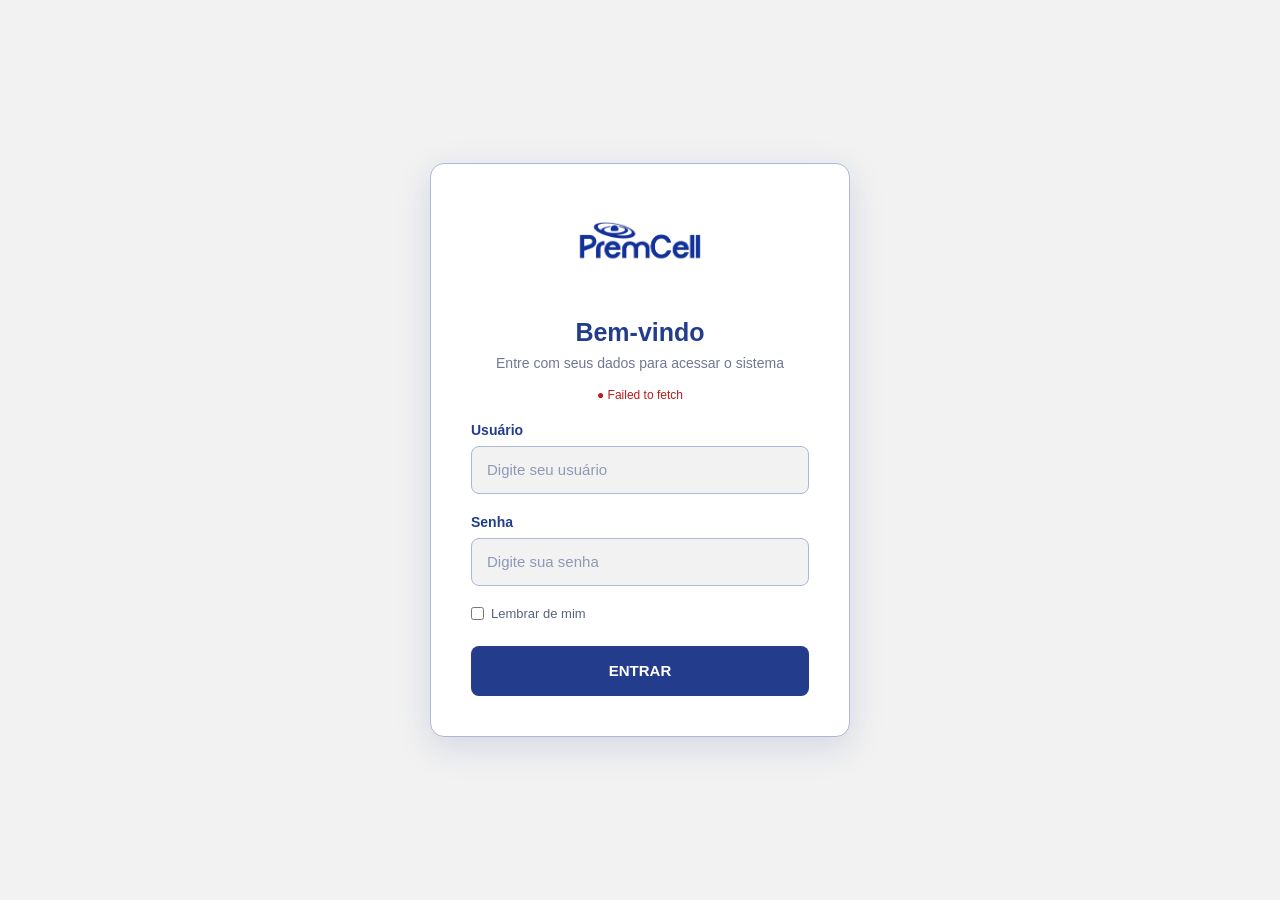
==== index.html @ b53e06a4 "Envio inicial do projeto" ====
<!DOCTYPE html>
<html lang="pt-BR">
<head>
<meta charset="UTF-8">
<meta name="viewport" content="width=device-width, initial-scale=1.0">
<title>Login | Validação de Documentação</title>
<link rel="icon" type="image/png" href="favicon.png">
<style>
* { margin:0; padding:0; box-sizing:border-box; font-family:Arial, Helvetica, sans-serif; }
body { min-height:100vh; display:flex; align-items:center; justify-content:center; background:#F2F2F2; padding:20px; }
.login-container { width:100%; max-width:420px; background:#FFFFFF; border-radius:14px; padding:40px; box-shadow:0 10px 35px rgba(35,61,140,.15); border:1px solid #ADB8D9; }
.logo-container { text-align:center; margin-bottom:30px; }
.logo-container img { max-width:200px; max-height:80px; object-fit:contain; }
.title { text-align:center; color:#233D8C; font-size:25px; font-weight:700; margin-bottom:8px; }
.subtitle { text-align:center; color:#6F7894; font-size:14px; margin-bottom:30px; }
.input-group { margin-bottom:20px; }
.input-group label { display:block; color:#233D8C; font-size:14px; font-weight:600; margin-bottom:8px; }
.input-group input { width:100%; height:48px; padding:0 15px; border:1px solid #ADB8D9; border-radius:8px; background:#F2F2F2; color:#233D8C; font-size:15px; outline:none; transition:.2s ease; }
.input-group input:focus { border-color:#2E4CA6; background:#FFFFFF; box-shadow:0 0 0 3px rgba(46,76,166,.12); }
.input-group input::placeholder { color:#8E99B5; }
.options { display:flex; justify-content:space-between; align-items:center; margin-bottom:25px; font-size:13px; }
.remember { display:flex; align-items:center; gap:7px; color:#59637E; }
.remember input { accent-color:#2E4CA6; cursor:pointer; }
.login-err { color:#C42B2B; background:#F8E1DF; border-radius:8px; padding:10px 12px; font-size:13px; margin-bottom:16px; }
.login-button { width:100%; height:50px; border:none; border-radius:8px; background:#233D8C; color:#FFFFFF; font-size:15px; font-weight:700; cursor:pointer; transition:.2s ease; }
.login-button:hover { background:#2E4CA6; transform:translateY(-1px); box-shadow:0 5px 15px rgba(35,61,140,.25); }
.login-button:active { transform:translateY(0); }
.login-button:disabled { opacity:.6; cursor:not-allowed; transform:none; box-shadow:none; }
#apiStatus { text-align:center; font-size:12px; color:#6F7894; margin:-14px 0 18px; line-height:1.4; word-break:break-word; }
@media (max-width:480px) { .login-container { padding:30px 25px; } .title { font-size:22px; } }
</style>
</head>
<body>
<div class="login-container">
  <div class="logo-container"><img src="img/logo_azul.png" alt="Logo da Empresa"></div>
  <h1 class="title">Bem-vindo</h1>
  <p class="subtitle">Entre com seus dados para acessar o sistema</p>

  <p id="apiStatus">Verificando conexão com o servidor...</p>

  <form id="formLogin" novalidate>
    <div class="input-group">
      <label for="usuario">Usuário</label>
      <input type="text" id="usuario" name="usuario" placeholder="Digite seu usuário" autocomplete="username" required>
    </div>
    <div class="input-group">
      <label for="senha">Senha</label>
      <input type="password" id="senha" name="senha" placeholder="Digite sua senha" autocomplete="current-password" required>
    </div>
    <div class="options">
      <label class="remember"><input type="checkbox" name="lembrar" id="lembrar"> Lembrar de mim</label>
    </div>
    <p class="login-err" id="loginErr" role="alert" hidden></p>
    <button type="submit" class="login-button" id="btnEntrar">ENTRAR</button>
  </form>
</div>

<script>
const SUPABASE_URL = 'https://jedjrzxewklahainnyfn.supabase.co';
const SUPABASE_ANON_KEY = 'sb_publishable_lh7kWRJ3QlreuD55BVc2fw_cNiU98VK';

const GAS_URL = 'https://script.google.com/macros/s/AKfycbyTHNHS0S0P5s73yUJkwCM2zd9VsOdRX2WsIA5JR-fxSuoNzlwfSumfn0i3PdRF5WXF/exec';

const DESTINO = 'validador.html';
const $ = id => document.getElementById(id);

async function rpc(fn, args) {
  const r = await fetch(SUPABASE_URL + '/rest/v1/rpc/' + fn, {
    method: 'POST',
    headers: {
      'Content-Type': 'application/json',
      apikey: SUPABASE_ANON_KEY,
      Authorization: 'Bearer ' + SUPABASE_ANON_KEY
    },
    body: JSON.stringify(args || {})
  });
  const t = await r.text();
  let j;
  try { j = JSON.parse(t); }
  catch (_) { throw new Error('Resposta inválida do Supabase: "' + t.slice(0, 150) + '"'); }
  if (!r.ok) {
    const m = (j && (j.message || j.hint || j.details)) || ('HTTP ' + r.status);
    throw new Error(/Could not find the function/i.test(m)
      ? 'A função de login não existe no Supabase. Rode o SQL do login (vd_login / vd_verificar).' : m);
  }
  return j;
}

function lerSessao() {
  try { return JSON.parse(localStorage.getItem('vd_sess') || sessionStorage.getItem('vd_sess') || 'null'); }
  catch (_) { return null; }
}
function limparSessao() { localStorage.removeItem('vd_sess'); sessionStorage.removeItem('vd_sess'); }

(async () => {
  const s0 = lerSessao();
  if (!s0 || !s0.token || s0.exp < Date.now()) return;
  try {
    const j = await rpc('vd_verificar', { p_token: s0.token });
    if (j && j.ok) { location.replace(DESTINO); return; }
  } catch (_) {}
  limparSessao();
})();

(async () => {
  const s = $('apiStatus');
  try {
    const j = await rpc('vd_verificar', { p_token: 'teste' });
    if (j && j.sessao_expirada) { s.textContent = '● Servidor conectado (Supabase)'; s.style.color = '#15803d'; }
    else { s.textContent = '● Resposta inesperada do servidor'; s.style.color = '#b91c1c'; }
  } catch (e) {
    s.textContent = '● ' + e.message; s.style.color = '#b91c1c';
  }
})();

function erro(msg) { const e = $('loginErr'); e.textContent = msg; e.hidden = !msg; }

$('formLogin').addEventListener('submit', async ev => {
  ev.preventDefault();
  const usuario = $('usuario').value.trim(), senha = $('senha').value, lembrar = $('lembrar').checked;
  if (!usuario || !senha) { erro('Informe usuário e senha.'); return; }
  erro('');
  const btn = $('btnEntrar');
  btn.disabled = true; btn.textContent = 'ENTRANDO...';
  try {
    const j = await rpc('vd_login', { p_usuario: usuario, p_senha: senha, p_lembrar: lembrar });
    if (!j || !j.ok) throw new Error((j && j.erro) || 'Não foi possível entrar.');

    const sess = { url: GAS_URL, token: j.token, exp: j.exp, usuario: j.usuario, nome: j.nome, perfil: j.perfil };
    limparSessao();
    (lembrar ? localStorage : sessionStorage).setItem('vd_sess', JSON.stringify(sess));
    location.replace(DESTINO);
  } catch (e) {
    erro(e.message);
    btn.disabled = false; btn.textContent = 'ENTRAR';
    $('senha').value = ''; $('senha').focus();
  }
});
</script>
</body>
</html>
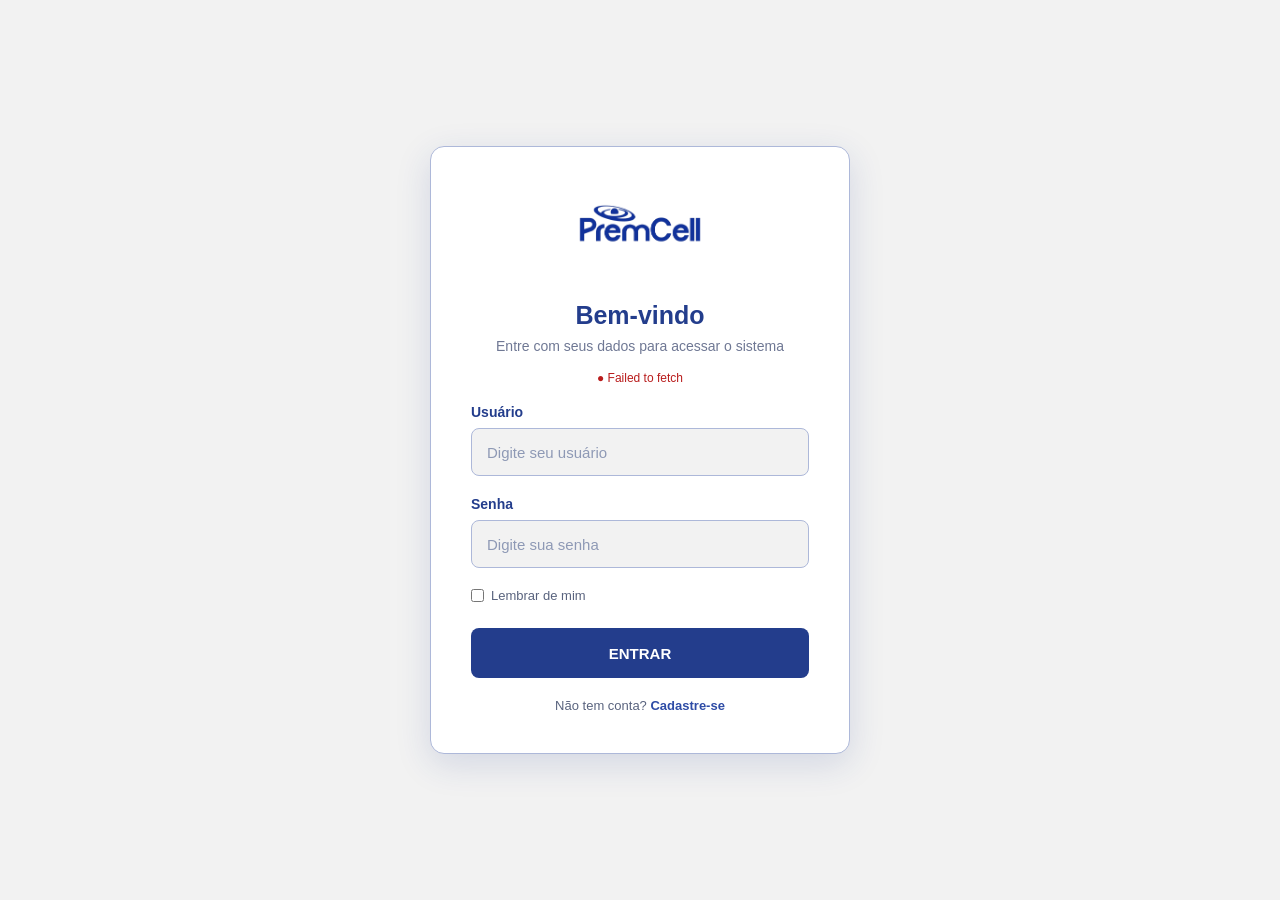
==== commit ce2541b4: "Atualizações do sistema" ====
--- a/index.html
+++ b/index.html
@@ -22,22 +22,31 @@
 .remember { display:flex; align-items:center; gap:7px; color:#59637E; }
 .remember input { accent-color:#2E4CA6; cursor:pointer; }
 .login-err { color:#C42B2B; background:#F8E1DF; border-radius:8px; padding:10px 12px; font-size:13px; margin-bottom:16px; }
+.login-ok { color:#15803d; background:#DCF3E4; border-radius:8px; padding:10px 12px; font-size:13px; margin-bottom:16px; }
 .login-button { width:100%; height:50px; border:none; border-radius:8px; background:#233D8C; color:#FFFFFF; font-size:15px; font-weight:700; cursor:pointer; transition:.2s ease; }
 .login-button:hover { background:#2E4CA6; transform:translateY(-1px); box-shadow:0 5px 15px rgba(35,61,140,.25); }
 .login-button:active { transform:translateY(0); }
 .login-button:disabled { opacity:.6; cursor:not-allowed; transform:none; box-shadow:none; }
+.switch { text-align:center; margin-top:20px; font-size:13px; color:#59637E; }
+.switch a { color:#2E4CA6; font-weight:700; cursor:pointer; text-decoration:none; }
+.switch a:hover { text-decoration:underline; }
 #apiStatus { text-align:center; font-size:12px; color:#6F7894; margin:-14px 0 18px; line-height:1.4; word-break:break-word; }
+[hidden] { display:none !important; }
 @media (max-width:480px) { .login-container { padding:30px 25px; } .title { font-size:22px; } }
 </style>
 </head>
 <body>
 <div class="login-container">
   <div class="logo-container"><img src="img/logo_azul.png" alt="Logo da Empresa"></div>
-  <h1 class="title">Bem-vindo</h1>
-  <p class="subtitle">Entre com seus dados para acessar o sistema</p>
+  <h1 class="title" id="tituloTela">Bem-vindo</h1>
+  <p class="subtitle" id="subtituloTela">Entre com seus dados para acessar o sistema</p>
 
   <p id="apiStatus">Verificando conexão com o servidor...</p>
 
+  <p class="login-ok" id="loginOk" role="status" hidden></p>
+  <p class="login-err" id="loginErr" role="alert" hidden></p>
+
+  <!-- LOGIN -->
   <form id="formLogin" novalidate>
     <div class="input-group">
       <label for="usuario">Usuário</label>
@@ -50,8 +59,30 @@
     <div class="options">
       <label class="remember"><input type="checkbox" name="lembrar" id="lembrar"> Lembrar de mim</label>
     </div>
-    <p class="login-err" id="loginErr" role="alert" hidden></p>
     <button type="submit" class="login-button" id="btnEntrar">ENTRAR</button>
+    <p class="switch">Não tem conta? <a id="irCadastro">Cadastre-se</a></p>
+  </form>
+
+  <!-- CADASTRO -->
+  <form id="formCadastro" novalidate hidden>
+    <div class="input-group">
+      <label for="cadNome">Nome completo</label>
+      <input type="text" id="cadNome" placeholder="Digite seu nome completo" autocomplete="name" required>
+    </div>
+    <div class="input-group">
+      <label for="cadUsuario">Usuário</label>
+      <input type="text" id="cadUsuario" placeholder="Escolha um usuário (mín. 3 caracteres)" autocomplete="username" required>
+    </div>
+    <div class="input-group">
+      <label for="cadSenha">Senha</label>
+      <input type="password" id="cadSenha" placeholder="Mínimo 6 caracteres" autocomplete="new-password" required>
+    </div>
+    <div class="input-group">
+      <label for="cadSenha2">Confirmar senha</label>
+      <input type="password" id="cadSenha2" placeholder="Repita a senha" autocomplete="new-password" required>
+    </div>
+    <button type="submit" class="login-button" id="btnCadastrar">CRIAR CONTA</button>
+    <p class="switch">Já tem conta? <a id="irLogin">Entrar</a></p>
   </form>
 </div>
 
@@ -81,7 +112,7 @@
   if (!r.ok) {
     const m = (j && (j.message || j.hint || j.details)) || ('HTTP ' + r.status);
     throw new Error(/Could not find the function/i.test(m)
-      ? 'A função de login não existe no Supabase. Rode o SQL do login (vd_login / vd_verificar).' : m);
+      ? 'A função não existe no Supabase. Rode o SQL do login/cadastro (vd_login / vd_verificar / vd_cadastrar).' : m);
   }
   return j;
 }
@@ -113,13 +144,30 @@
   }
 })();
 
-function erro(msg) { const e = $('loginErr'); e.textContent = msg; e.hidden = !msg; }
-
+function erro(msg) { const e = $('loginErr'); e.textContent = msg || ''; e.hidden = !msg; }
+function sucesso(msg) { const e = $('loginOk'); e.textContent = msg || ''; e.hidden = !msg; }
+
+/* ---------- alternar entre login e cadastro ---------- */
+function mostrar(modo) {
+  const cad = modo === 'cadastro';
+  $('formLogin').hidden = cad;
+  $('formCadastro').hidden = !cad;
+  $('tituloTela').textContent = cad ? 'Criar conta' : 'Bem-vindo';
+  $('subtituloTela').textContent = cad
+    ? 'Preencha os dados para solicitar seu acesso'
+    : 'Entre com seus dados para acessar o sistema';
+  erro(''); sucesso('');
+  (cad ? $('cadNome') : $('usuario')).focus();
+}
+$('irCadastro').addEventListener('click', () => mostrar('cadastro'));
+$('irLogin').addEventListener('click', () => mostrar('login'));
+
+/* ---------- login ---------- */
 $('formLogin').addEventListener('submit', async ev => {
   ev.preventDefault();
   const usuario = $('usuario').value.trim(), senha = $('senha').value, lembrar = $('lembrar').checked;
   if (!usuario || !senha) { erro('Informe usuário e senha.'); return; }
-  erro('');
+  erro(''); sucesso('');
   const btn = $('btnEntrar');
   btn.disabled = true; btn.textContent = 'ENTRANDO...';
   try {
@@ -136,6 +184,37 @@
     $('senha').value = ''; $('senha').focus();
   }
 });
+
+/* ---------- cadastro ---------- */
+$('formCadastro').addEventListener('submit', async ev => {
+  ev.preventDefault();
+  const nome = $('cadNome').value.trim().replace(/\s+/g, ' ');
+  const usuario = $('cadUsuario').value.trim().toLowerCase();
+  const senha = $('cadSenha').value;
+  const senha2 = $('cadSenha2').value;
+
+  if (nome.split(' ').length < 2) { erro('Informe o nome completo (nome e sobrenome).'); return; }
+  if (!/^[a-z0-9._-]{3,30}$/.test(usuario)) { erro('Usuário: 3 a 30 caracteres, só letras, números, ponto, hífen ou underline.'); return; }
+  if (senha.length < 6) { erro('A senha deve ter no mínimo 6 caracteres.'); return; }
+  if (senha !== senha2) { erro('As senhas não conferem.'); return; }
+
+  erro(''); sucesso('');
+  const btn = $('btnCadastrar');
+  btn.disabled = true; btn.textContent = 'CRIANDO...';
+  try {
+    const j = await rpc('vd_cadastrar', { p_nome: nome, p_usuario: usuario, p_senha: senha });
+    if (!j || !j.ok) throw new Error((j && j.erro) || 'Não foi possível criar a conta.');
+
+    $('formCadastro').reset();
+    mostrar('login');
+    $('usuario').value = usuario;
+    sucesso('Cadastro enviado! Seu acesso será liberado após aprovação do administrador.');
+  } catch (e) {
+    erro(e.message);
+  } finally {
+    btn.disabled = false; btn.textContent = 'CRIAR CONTA';
+  }
+});
 </script>
 </body>
 </html>
